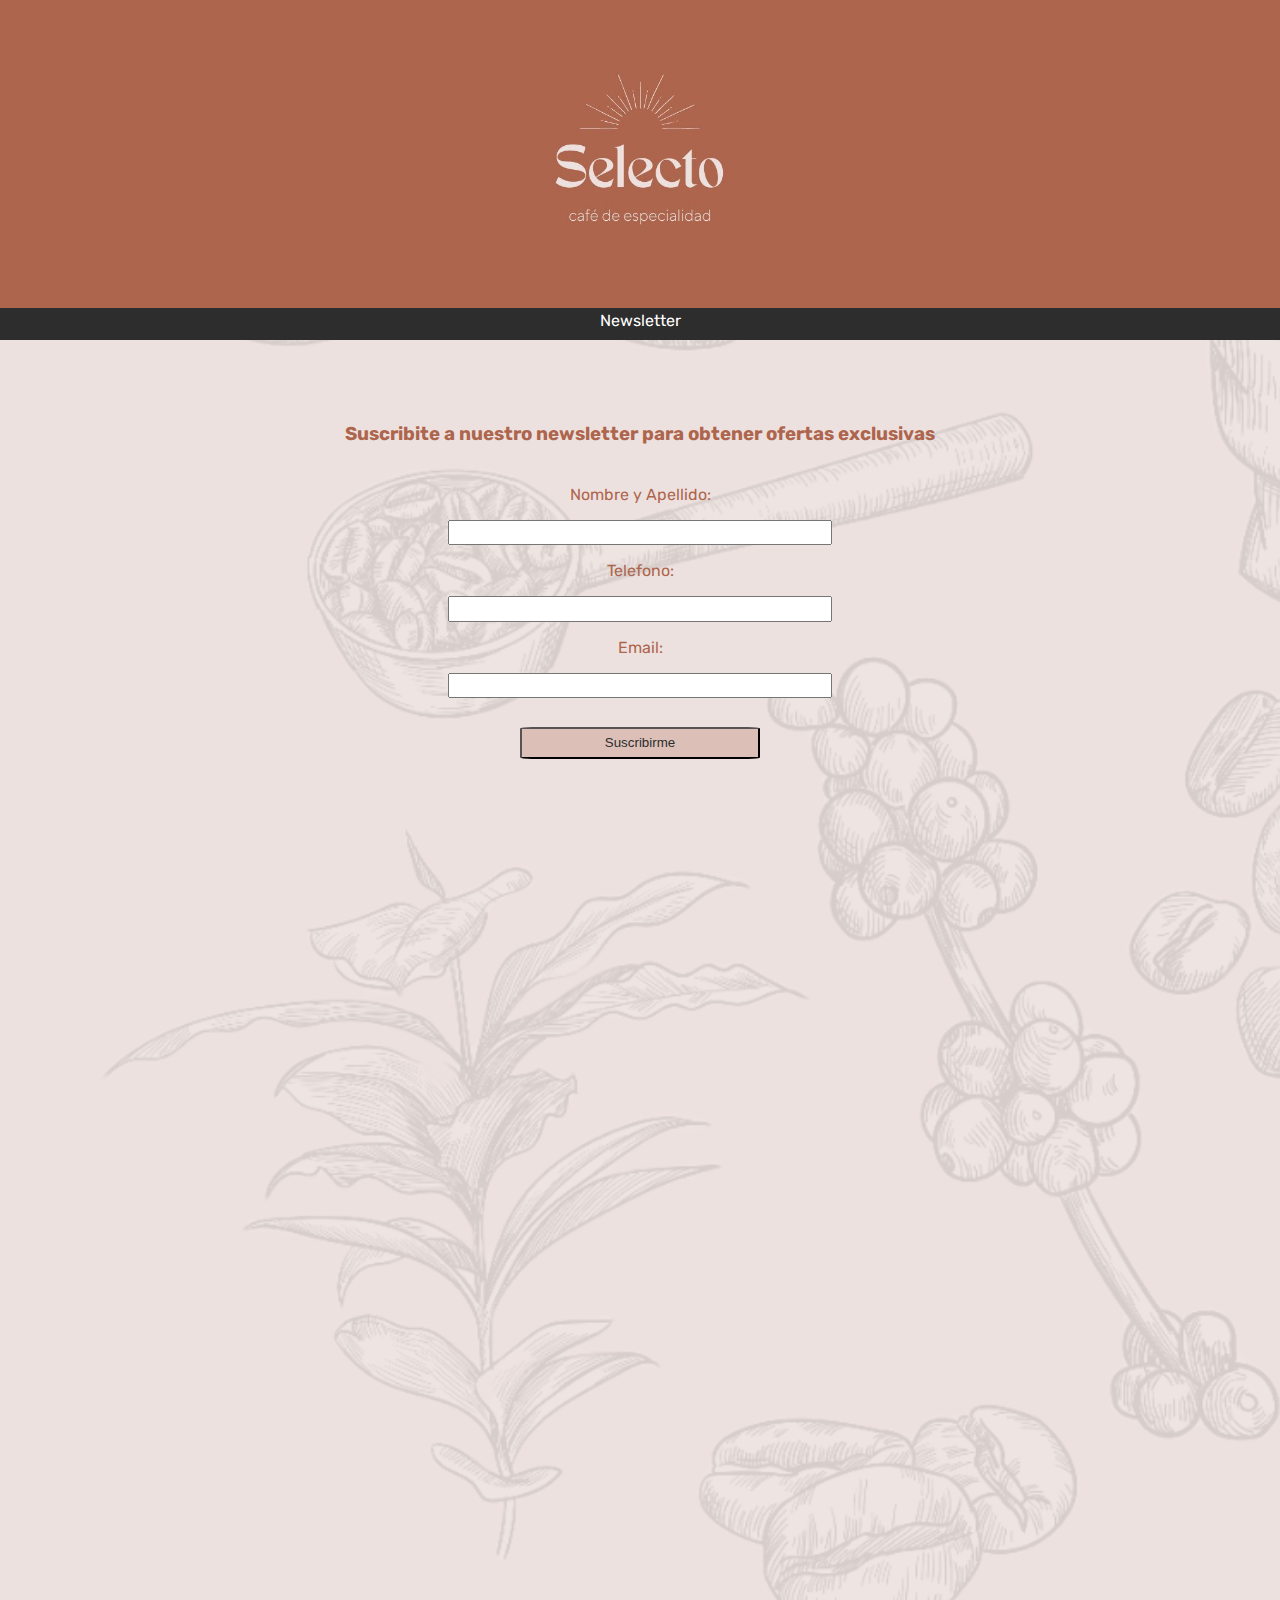
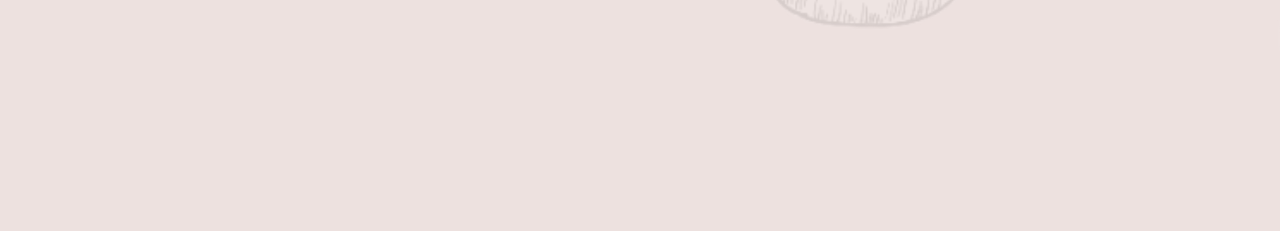
==== formulario.html @ a65fdc4f "form" ====
<!DOCTYPE html>
<html>

<head>
  <title>Selecto | Café de especialidad</title>
  <link rel="preconnect" href="https://fonts.googleapis.com">
  <link rel="preconnect" href="https://fonts.gstatic.com" crossorigin>
  <link href="https://fonts.googleapis.com/css2?family=Rubik:wght@300;400;500;600;700&display=swap" rel="stylesheet">
  <link href='styles.css' rel='stylesheet'>
</head>

<body>
  <header class="logo">
    <a href="./index.html"><img src="images/logo.jpg" alt="logo_selecto"></a>
    <div class="bform"><a href="./formulario.html">Newsletter</a></div>
  </header>

  <main>
    <section class="formulario">
      <form>
        <h3 class="tituloform">Suscribite a nuestro newsletter para obtener ofertas exclusivas</h1>
          <label for="nombreCompleto">Nombre y Apellido:</label><br>
          <input type="text" id="nombreCompleto" name="nombreCompleto"><br>
          <label for="tel">Telefono:</label><br>
          <input type="number" id="tel" name="tel"><br>
          <label for="email">Email:</label><br>
          <input type="email" id="email" name="email"><br>
          <input id="enviar" type="submit" value="Suscribirme">
      </form>
    </section>


  </main>

  <footer>
    <section></section>
    <section></section>
    <section></section>
  </footer>
  <script src="index.js"></script>
</body>


</html>
---- styles.css ----
* {
  margin: 0;
  padding: 0;
  box-sizing: border-box;
  line-height: 1.6;
}

body {
  font-family: "Rubik", sans-serif;
  background-color: #ede1df;
  color: #ad664d;
  position: relative;
  z-index: 1;
}

body::before {
  content: "";
  position: absolute;
  background-image: url(./images/fondo.png);
  background-size: cover;
  top: 0;
  right: 0;
  bottom: 0;
  left: 0;
  opacity: 0.1;
  z-index: -1;
}

h1,
h2 {
  color: #2d2d2d;
  margin-bottom: 15px;
}

h1 {
  text-align: center;
  font-size: 350%;
  color: #ad664d;
  font-weight: bolder;
  margin-top: 1rem;
}

h2 {
  font-size: 210%;
  text-align: center;
  color: #ad664d;
  font-weight: bold;
  margin-top: 1rem;
}
h3,
h4,
h5 {
  text-align: center;
  color: #ad664d;
}

.logo {
  text-align: center;
  background-color: #ad664d;
}

.logo img {
  width: auto;
  height: 300px;
}

.contenido {
  display: flex;
  flex-direction: row;
  justify-content: space-evenly;
  justify-content: space-between;
  align-items: center;
}

.subtitulo sub {
  text-align: right;
}

.titulo_seccion {
  margin-left: 50%;
  display: flex;
  align-items: center;
  justify-content: flex-end;
}

.opcion_tipo_1 {
  margin-right: 7%;
  font-weight: bolder;
}

.opcion_tipo_2 {
  font-weight: bolder;
}
.opcion_titulo {
  width: 75%;
}

.descripcion_h2_1 {
  text-align: center;
}

.descripcion_h2_2 {
  font-size: 1rem;
}

.plato {
  font-weight: bolder;
}

.plato_descripcion {
  text-align: center;
}

.container {
  display: grid;
  grid-template-columns: 1fr 1fr;
  grid-template-rows: 1fr;
  grid-template-areas: "columna1 columna2";
  margin-top: 1rem;
}

.columna1 {
  grid-area: columna1;
  padding: 4rem;
}
.columna2 {
  grid-area: columna2;
  padding: 4rem;
}

.bform {
  margin: auto;
  background-color: #2d2d2d;
  color: white;
  height: 2rem;
  font-size: 1.2 rem;
}

.bform a {
  text-decoration: none;
  color: white;
  margin-top: auto;
}

.formulario {
  margin-top: 3rem;
  padding: 5rem;
  margin: auto;
  text-align: center;
  width: 90%;
  height: 100%;
  font-size: 1rem;
}
.tituloform {
  margin-bottom: 2rem;
}
#enviar {
  height: 2rem;
  width: 15rem;
  margin-top: 1rem;
  color: #2d2d2d;
  background-color: #ad674d44;
  border-radius: 5%;
  margin-bottom: 100%;
}

input {
  margin: 0.8rem;
  width: 24rem;
}

@media (max-width: 1050px) {
  .container {
    grid-template-columns: 1fr;
    grid-template-rows: 1fr 1fr;
    grid-template-areas: "columna1" "columna2";
  }

  .columna1 {
    padding-bottom: 2rem;
    padding-top: 2rem;
  }

  .columna2 {
    padding-bottom: 2rem;
    padding-top: 2rem;
  }
}
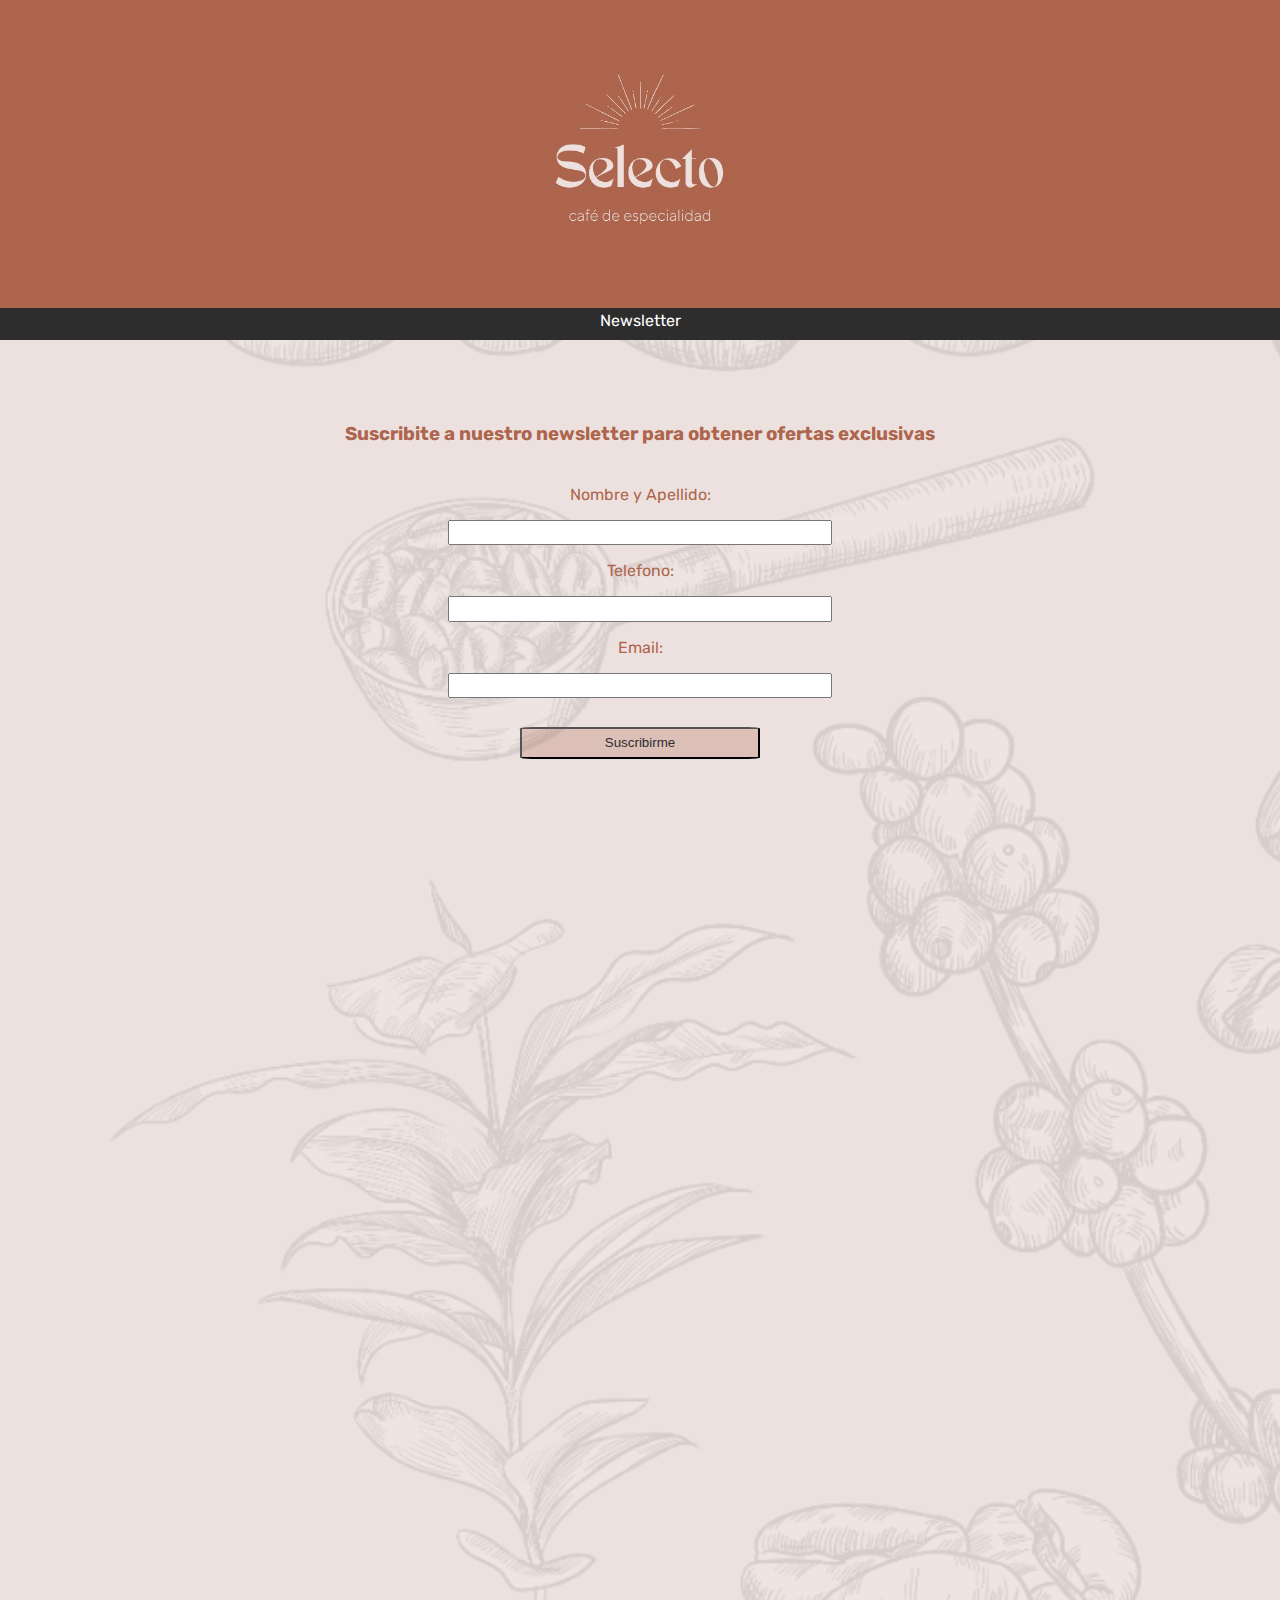
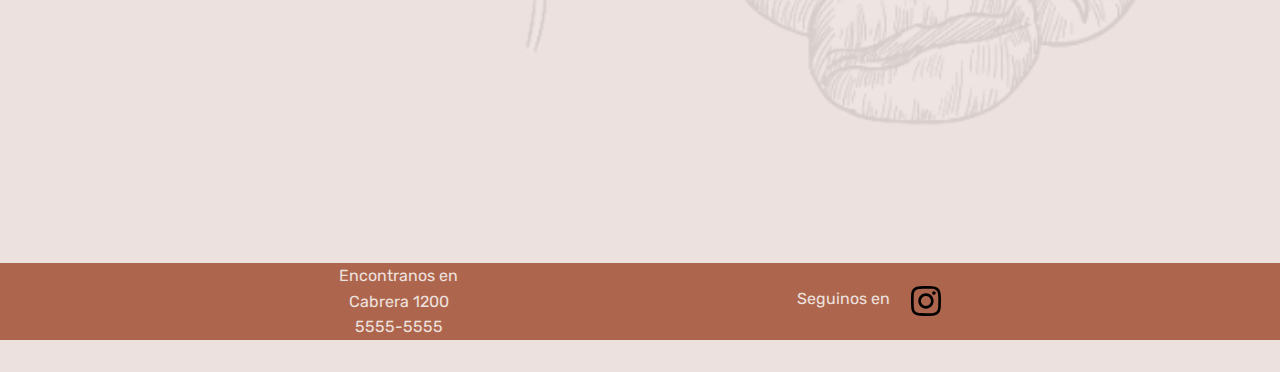
==== commit 985a8496: "footer" ====
--- a/formulario.html
+++ b/formulario.html
@@ -19,13 +19,14 @@
     <section class="formulario">
       <form>
         <h3 class="tituloform">Suscribite a nuestro newsletter para obtener ofertas exclusivas</h1>
-          <label for="nombreCompleto">Nombre y Apellido:</label><br>
-          <input type="text" id="nombreCompleto" name="nombreCompleto"><br>
-          <label for="tel">Telefono:</label><br>
-          <input type="number" id="tel" name="tel"><br>
-          <label for="email">Email:</label><br>
-          <input type="email" id="email" name="email"><br>
-          <input id="enviar" type="submit" value="Suscribirme">
+          <div class="formcont"> <label for="nombreCompleto">Nombre y Apellido:</label><br>
+            <input type="text" id="nombreCompleto" name="nombreCompleto" required> <br>
+            <label for="tel">Telefono:</label><br>
+            <input type="number" id="tel" name="tel" required><br>
+            <label for="email">Email:</label><br>
+            <input type="email" id="email" name="email" required><br>
+            <input id="enviar" type="submit" value="Suscribirme">
+          </div>
       </form>
     </section>
 
@@ -33,9 +34,17 @@
   </main>
 
   <footer>
-    <section></section>
-    <section></section>
-    <section></section>
+    <section class="info">
+      <section class="ubicacion">
+        <p> Encontranos en </p>
+        <p> Cabrera 1200</p>
+        <p> 5555-5555</p>
+      </section>
+      <section class="redes">
+        <p> Seguinos en</p>
+        <img class="insta" src="./images/insta.svg" alt="">
+      </section>
+    </section>
   </footer>
   <script src="index.js"></script>
 </body>
--- a/styles.css
+++ b/styles.css
@@ -167,6 +167,7 @@
 input {
   margin: 0.8rem;
   width: 24rem;
+  text-align: center;
 }
 
 @media (max-width: 1050px) {
@@ -186,3 +187,33 @@
     padding-top: 2rem;
   }
 }
+
+footer {
+  margin-top: 2rem;
+  margin-bottom: 2rem;
+  background-color: #ad664d;
+  color: #ede1df;
+  text-align: center;
+  width: 100%;
+  height: ;
+}
+
+.info {
+  display: flex;
+  justify-content: space-evenly;
+  align-items: center;
+}
+.ubicacion {
+  display: flex;
+  flex-direction: column;
+  align-items: center;
+}
+.redes {
+  display: flex;
+  flex-direction: row;
+}
+
+.insta {
+  margin-left: 1.3rem;
+  height: 30px;
+}
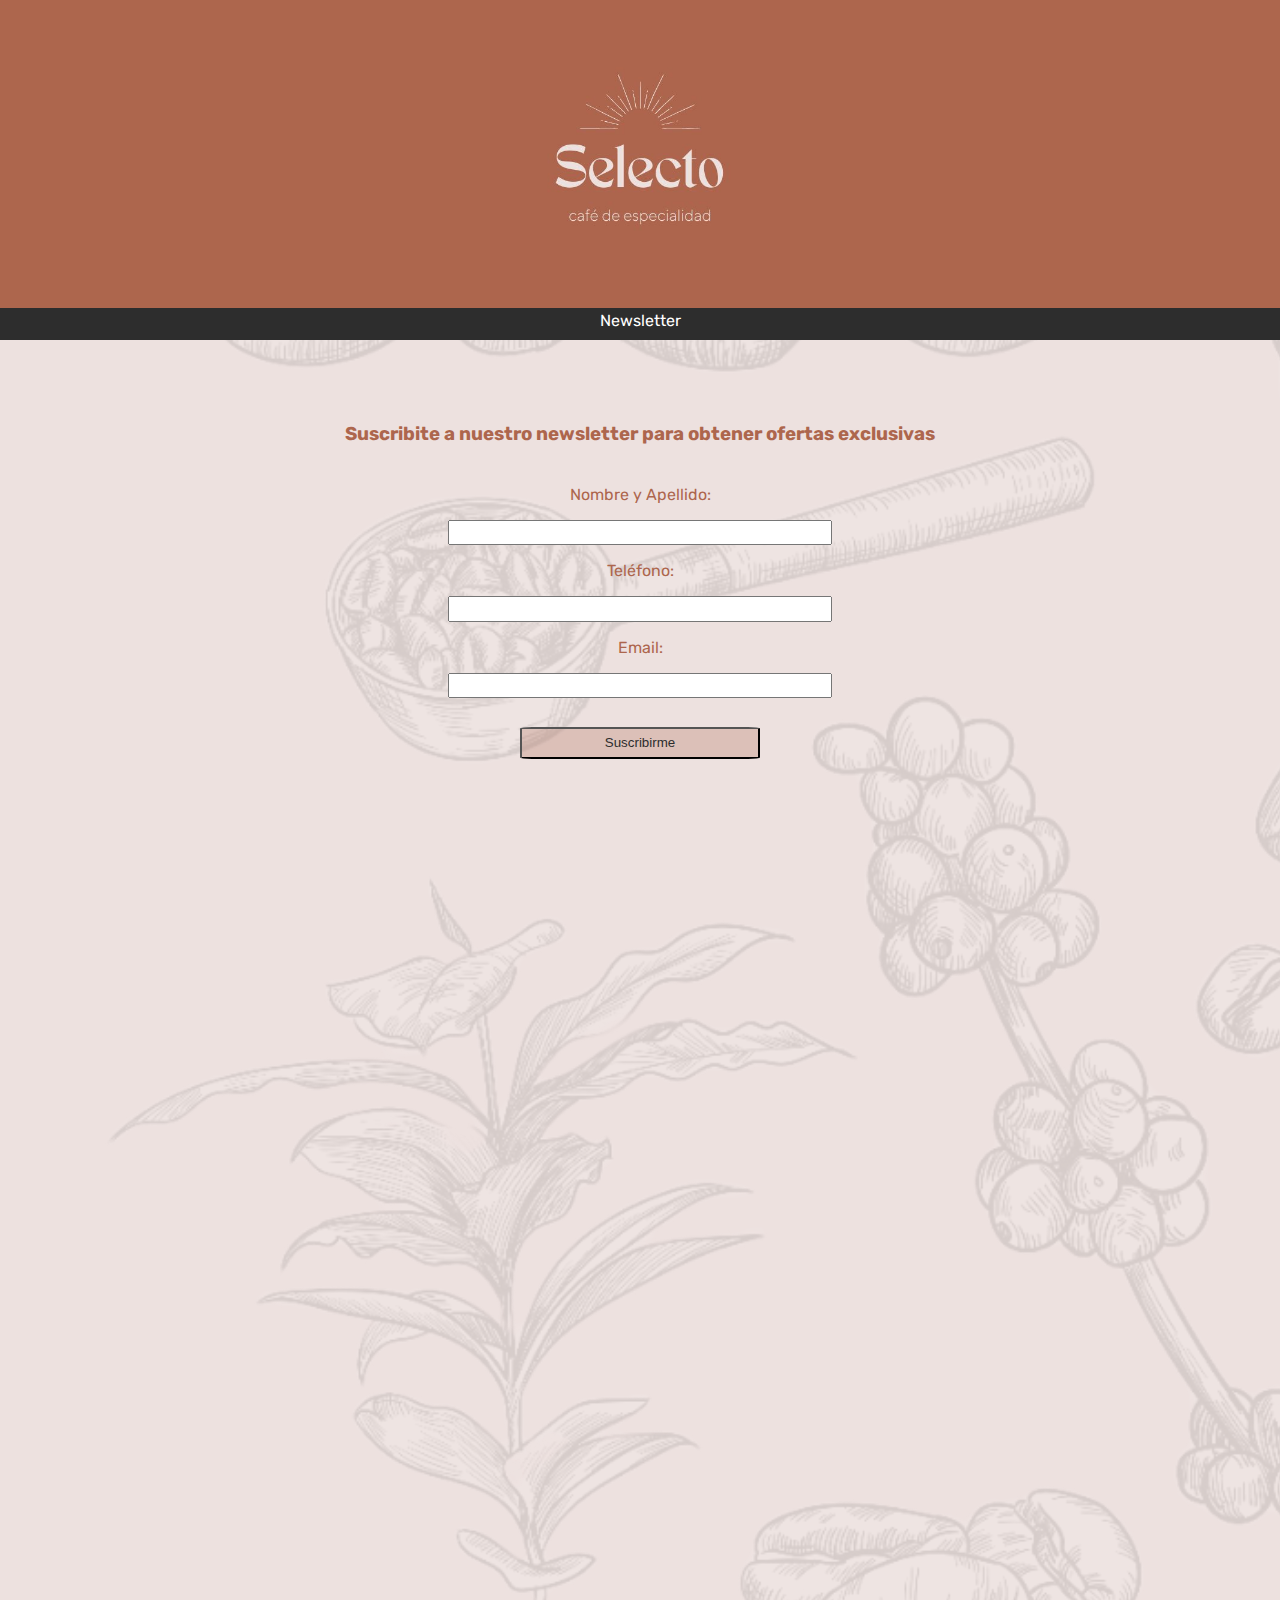
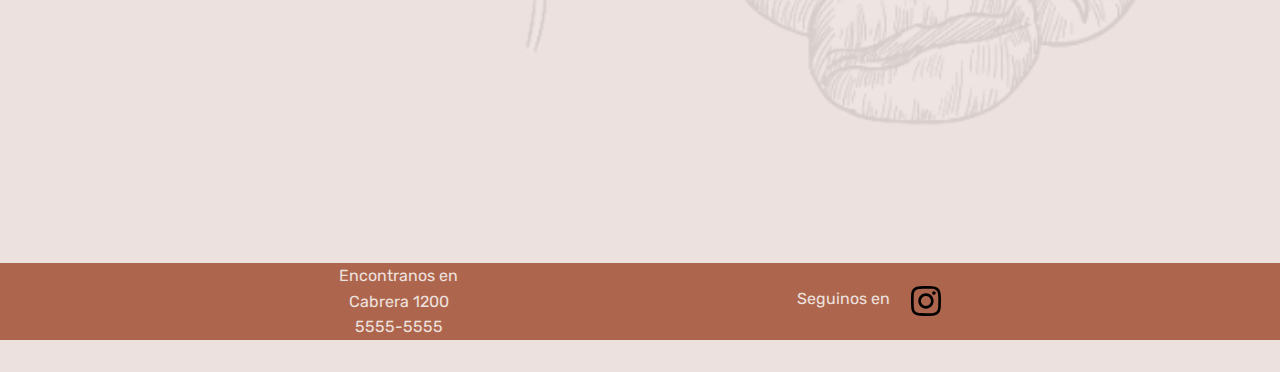
==== commit 609538e8: "form" ====
--- a/formulario.html
+++ b/formulario.html
@@ -21,7 +21,7 @@
         <h3 class="tituloform">Suscribite a nuestro newsletter para obtener ofertas exclusivas</h1>
           <div class="formcont"> <label for="nombreCompleto">Nombre y Apellido:</label><br>
             <input type="text" id="nombreCompleto" name="nombreCompleto" required> <br>
-            <label for="tel">Telefono:</label><br>
+            <label for="tel">Teléfono:</label><br>
             <input type="number" id="tel" name="tel" required><br>
             <label for="email">Email:</label><br>
             <input type="email" id="email" name="email" required><br>
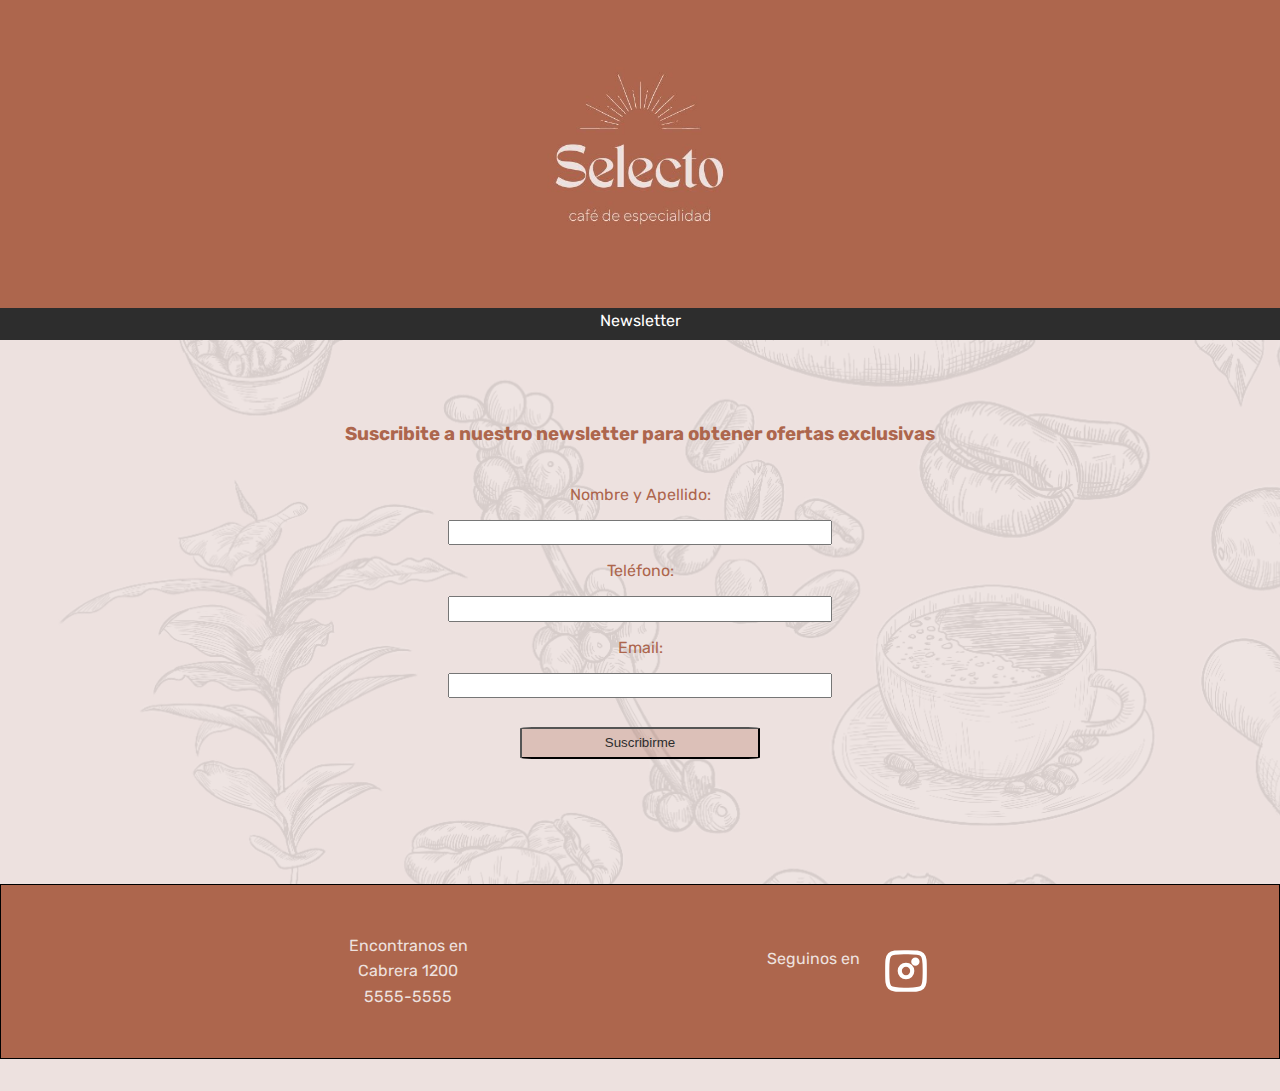
==== commit 73cdd125: "phone number" ====
--- a/formulario.html
+++ b/formulario.html
@@ -22,7 +22,7 @@
           <div class="formcont"> <label for="nombreCompleto">Nombre y Apellido:</label><br>
             <input type="text" id="nombreCompleto" name="nombreCompleto" required> <br>
             <label for="tel">Teléfono:</label><br>
-            <input type="number" id="tel" name="tel" required><br>
+            <input type="phone" id="tel" name="tel" pattern="[1]{1}[5]{1}-[0-9]{4}-[0-9]{4}" required><br>
             <label for="email">Email:</label><br>
             <input type="email" id="email" name="email" required><br>
             <input id="enviar" type="submit" value="Suscribirme">
--- a/styles.css
+++ b/styles.css
@@ -148,7 +148,7 @@
   margin: auto;
   text-align: center;
   width: 90%;
-  height: 100%;
+  height: auto;
   font-size: 1rem;
 }
 .tituloform {
@@ -161,13 +161,45 @@
   color: #2d2d2d;
   background-color: #ad674d44;
   border-radius: 5%;
-  margin-bottom: 100%;
 }
 
 input {
   margin: 0.8rem;
   width: 24rem;
   text-align: center;
+}
+
+footer {
+  margin-top: 2rem;
+  margin-bottom: 2rem;
+  background-color: #ad664d;
+  color: #ede1df;
+  text-align: center;
+  width: 100%;
+  height: auto;
+}
+
+.info {
+  display: flex;
+  justify-content: space-evenly;
+  align-items: center;
+  border: 1px solid black;
+  padding: 3rem;
+}
+.ubicacion {
+  display: flex;
+  flex-direction: column;
+  align-items: center;
+}
+.redes {
+  display: flex;
+  flex-direction: row;
+}
+
+.insta {
+  margin-left: 1.3rem;
+  height: 50px;
+  color: aliceblue;
 }
 
 @media (max-width: 1050px) {
@@ -187,33 +219,3 @@
     padding-top: 2rem;
   }
 }
-
-footer {
-  margin-top: 2rem;
-  margin-bottom: 2rem;
-  background-color: #ad664d;
-  color: #ede1df;
-  text-align: center;
-  width: 100%;
-  height: ;
-}
-
-.info {
-  display: flex;
-  justify-content: space-evenly;
-  align-items: center;
-}
-.ubicacion {
-  display: flex;
-  flex-direction: column;
-  align-items: center;
-}
-.redes {
-  display: flex;
-  flex-direction: row;
-}
-
-.insta {
-  margin-left: 1.3rem;
-  height: 30px;
-}
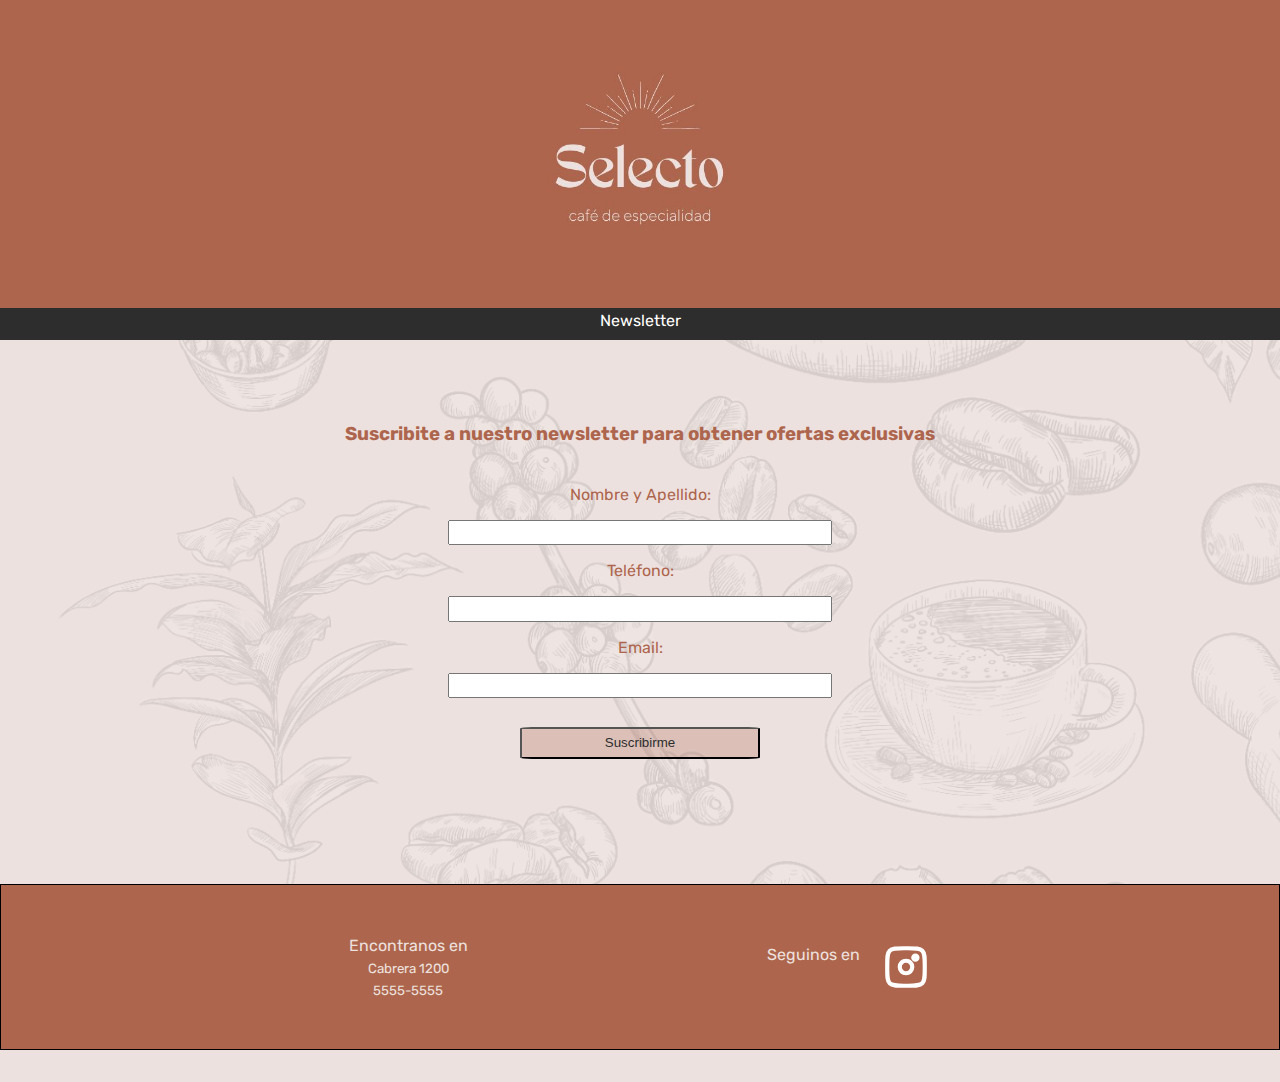
==== commit 5c8628b1: "form" ====
--- a/formulario.html
+++ b/formulario.html
@@ -22,7 +22,7 @@
           <div class="formcont"> <label for="nombreCompleto">Nombre y Apellido:</label><br>
             <input type="text" id="nombreCompleto" name="nombreCompleto" required> <br>
             <label for="tel">Teléfono:</label><br>
-            <input type="phone" id="tel" name="tel" pattern="[1]{1}[5]{1}-[0-9]{4}-[0-9]{4}" required><br>
+            <input type="phone" id="tel" name="tel" required><br>
             <label for="email">Email:</label><br>
             <input type="email" id="email" name="email" required><br>
             <input id="enviar" type="submit" value="Suscribirme">
@@ -37,8 +37,10 @@
     <section class="info">
       <section class="ubicacion">
         <p> Encontranos en </p>
-        <p> Cabrera 1200</p>
-        <p> 5555-5555</p>
+        <small>
+          <p> Cabrera 1200</p>
+          <p> 5555-5555</p>
+        </small>
       </section>
       <section class="redes">
         <p> Seguinos en</p>
